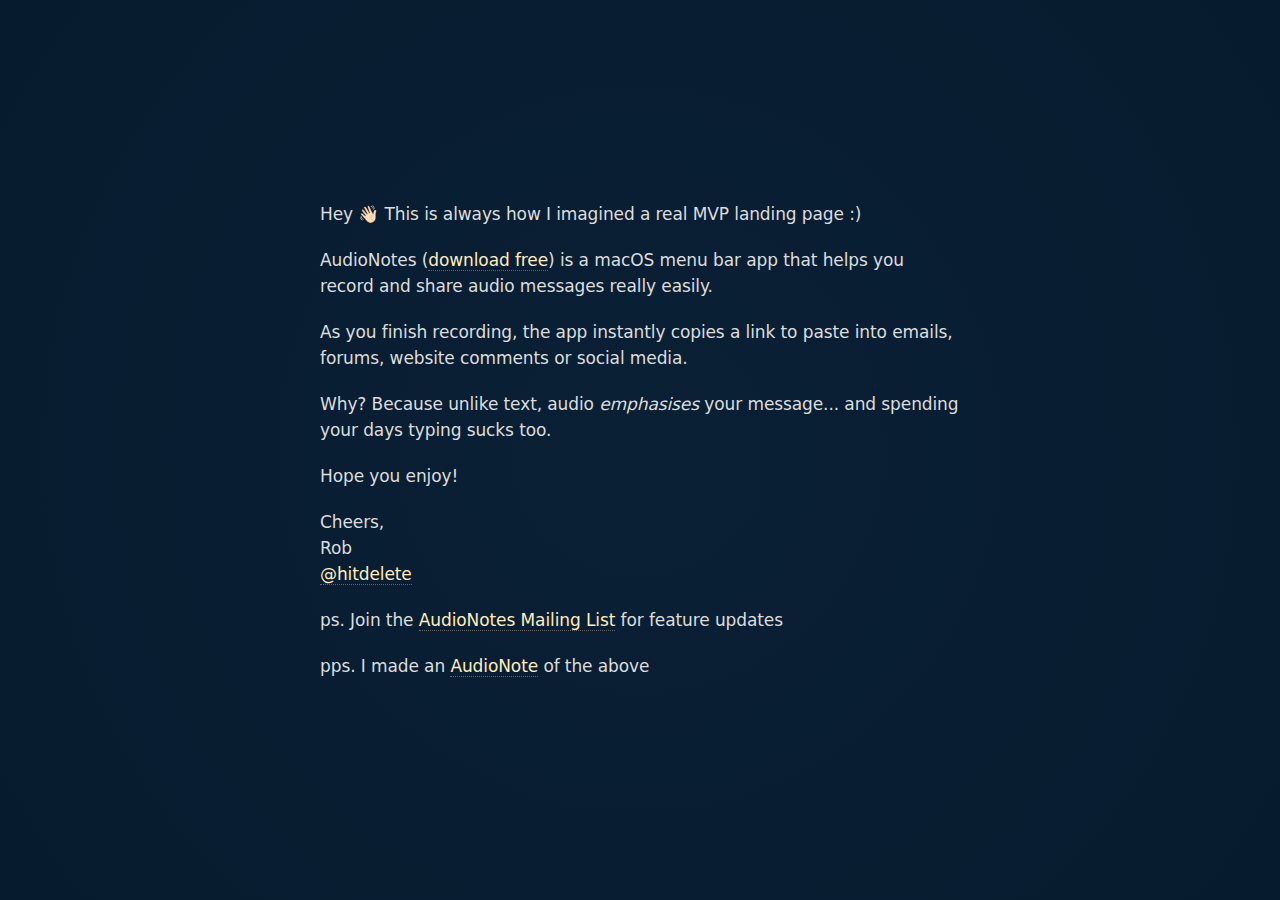
==== index.html @ 0e55c975 "v0.1 - Initial Commit" ====
<!DOCTYPE html>
<html lang="en-US">

<head>

	<meta charset="UTF-8" />
	<meta http-equiv="X-UA-Compatible" content="IE=edge" />
	
	<title>AudioNotes</title>
	<meta name="description" content="AudioNotes a free macOS menu bar app that helps you record and share audio messages. Download free." />
	<meta name="author" content="Hit Delete, @hitdelete" />
	<meta name="robots" content="index, follow" />
	<meta name="referrer" content="always" />

	<!-- Styles -->
	<meta name="viewport" content="width=device-width,initial-scale=1" />
	<link rel='stylesheet' href='style.css' type='text/css' media='screen' />

	<!-- Analytics -->
	<script>
	  (function(i,s,o,g,r,a,m){i['GoogleAnalyticsObject']=r;i[r]=i[r]||function(){
	  (i[r].q=i[r].q||[]).push(arguments)},i[r].l=1*new Date();a=s.createElement(o),
	  m=s.getElementsByTagName(o)[0];a.async=1;a.src=g;m.parentNode.insertBefore(a,m)
	  })(window,document,'script','https://www.google-analytics.com/analytics.js','ga');
	  ga('create', 'UA-99703546-1', 'auto');
	  ga('send', 'pageview');
	</script>	

</head>

<body>

	<div class="container">

		<!-- <p class="icon"><img src="icon.jpg" alt="AudioNotes Icon" /></p> -->
		
		<p>Hey 👋🏻  This is always how I imagined a real MVP landing page :)</p>

		<p>AudioNotes (<a href="https://hitdelete.com/download/audionotes/">download free</a>) is a macOS menu bar app that helps you record and share audio messages really easily.</p>

		<p>As you finish recording, the app instantly copies a link to paste into emails, forums, website comments or social media.</p>

		<p>Why? Because unlike text, audio <em>emphasises</em> your message... and spending your days typing sucks too.</p>

		<p>Hope you enjoy!</p>

		<p>Cheers,<br />
		Rob<br />
		<a href="https://twitter.com/hitdelete">@hitdelete</a></p>

		<p>ps. Join the <a href="https://hitdelete.com/go/audionotes-list">AudioNotes Mailing List</a> for feature updates</p>

		<p>pps. I made an <a href="#">AudioNote</a> of the above</p>


	</div>

</body>

</html>
---- style.css ----
html{color:#000}body,div,dl,dt,dd,ul,ol,li,h1,h2,h3,h4,h5,h6,pre,code,form,fieldset,legend,input,button,textarea,p,blockquote,th,td{margin:0;padding:0}table{border-collapse:collapse;border-spacing:0}fieldset,img{border:0}address,caption,cite,code,dfn,em,strong,th,var,optgroup{font-style:inherit;font-weight:inherit}del,ins{text-decoration:none}li{list-style:none}caption,th{text-align:left}h1,h2,h3,h4,h5,h6{font-size:100%;font-weight:normal}q:before,q:after{content:''}abbr,acronym{border:0;font-variant:normal}sup{vertical-align:baseline}sub{vertical-align:baseline}legend{color:#000}input,button,textarea,select,optgroup,option{font-family:inherit;font-size:inherit;font-style:inherit;font-weight:inherit}input,button,textarea,select{*font-size:100%}input[type=text]{border:none}body,html{width:100%;height:100%}body{display:-webkit-box;display:-ms-flexbox;display:flex;background:#0a2035;background:-webkit-radial-gradient(center, circle, #0a2035, #071b2e);background:radial-gradient(circle at center, #0a2035, #071b2e);font-family:-apple-system, system-ui, "Segoe UI", Roboto, Oxygen, Ubuntu, Cantarell, "Open Sans", "Helvetica Neue", sans-serif;font-size:17px;line-height:26px;letter-spacing:-0.1px;color:#DDD}p{margin-bottom:20px}em{font-style:italic}hr{border:none;height:1px;display:block;margin:80px 0;text-align:center}hr:after{content:'\000B7 \000B7 \000B7 ';display:inline-block;position:relative;top:-13px;padding:0 3px;color:#999;font-size:48px;letter-spacing:10px}a{color:#FFEDBC;text-decoration:none;-webkit-transition-duration:0.3s;transition-duration:0.3s;border-bottom:1px dotted #666}a:hover{color:#FFF;-webkit-transition-duration:0.1s;transition-duration:0.1s;border-bottom:1px solid #666}*{-webkit-font-smoothing:antialiased;-moz-osx-font-smoothing:grayscale;text-rendering:optimizeLegibility;-moz-font-feature-settings:"liga" on;margin:0}@-webkit-keyframes fadein{from{opacity:0;margin-top:120px}to{opacity:1;margin-top:80px}}@keyframes fadein{from{opacity:0;margin-top:120px}to{opacity:1;margin-top:80px}}@-webkit-keyframes fadein-copyright{from{opacity:0}to{opacity:1}}@keyframes fadein-copyright{from{opacity:0}to{opacity:1}}.container{margin:auto;width:640px;max-width:100%}@media (max-width: 800px){.container{padding:40px 40px 20px 40px}}.container p.icon{margin-bottom:80px}@media (max-width: 800px){.container p.icon{margin-bottom:40px}}.container p.icon img{max-width:30px;height:audio}#center_stage{position:absolute;top:50%;left:50%;-webkit-transform:translateX(-50%) translateY(-50%);transform:translateX(-50%) translateY(-50%)}#center_stage .error{display:none;font-weight:500;font-stretch:normal;font-size:200%;color:#fff}#accreditation,#expiry{position:absolute;bottom:80px;font-size:15px;line-height:15px}@media (max-width: 600px){#accreditation,#expiry{width:100%;text-align:center;font-size:12px;line-height:12px}}#expiry{left:80px}@media (max-width: 600px){#expiry{left:auto;bottom:40px}}#accreditation{right:80px}@media (max-width: 600px){#accreditation{right:auto;bottom:60px}}
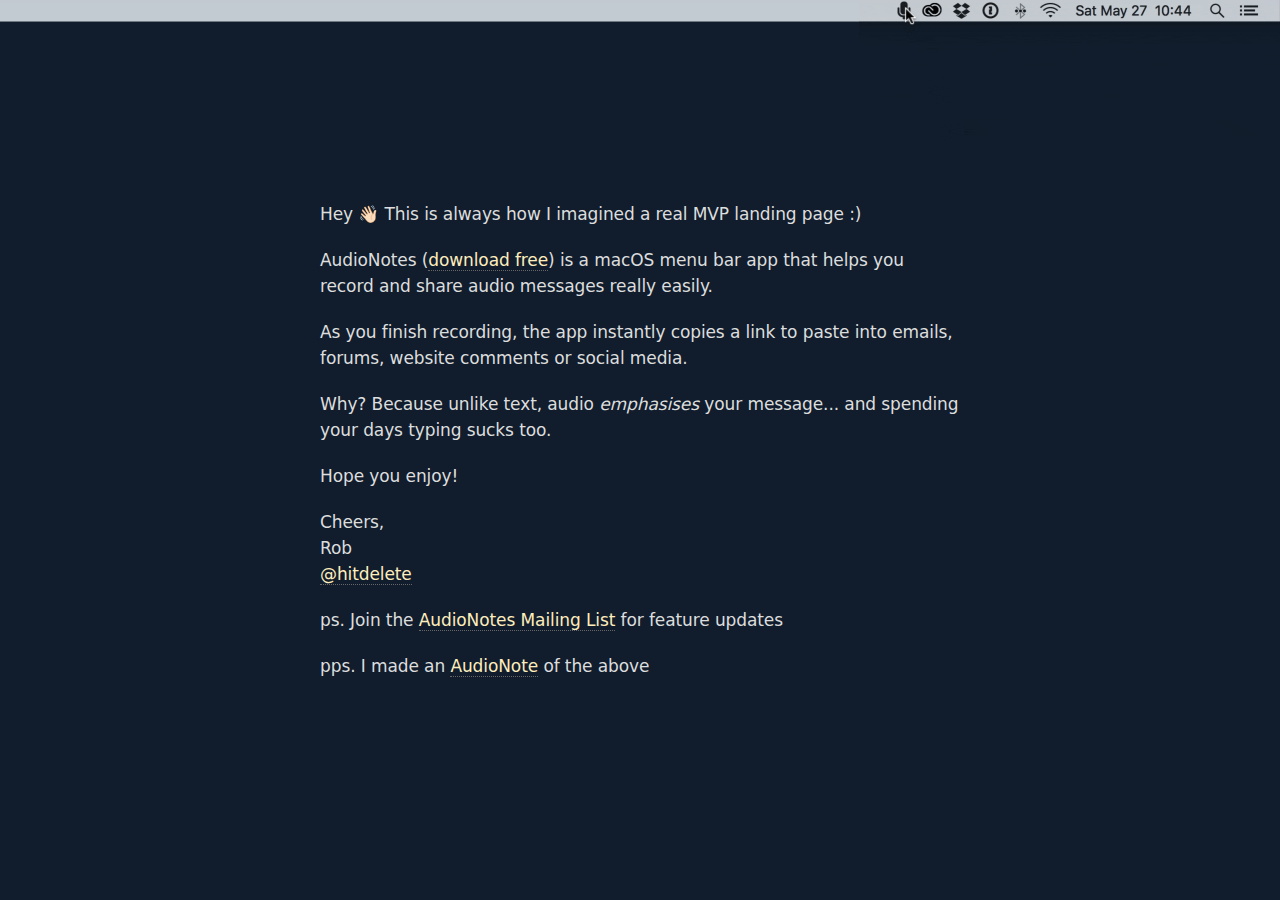
==== commit c57658a9: "v0.4 - Added GIF demo to Landing Page" ====
--- a/index.html
+++ b/index.html
@@ -12,9 +12,25 @@
 	<meta name="robots" content="index, follow" />
 	<meta name="referrer" content="always" />
 
+	<!-- Social -->
+	<meta property="og:title" content="AudioNotes" />
+	<meta property="og:description" content="AudioNotes a free macOS menu bar app that helps you record and share audio messages. Download free." />
+	<meta property="og:image" content="https://s3.amazonaws.com/static.audionot.es/social-audionotes.jpg">
+	<meta property="og:url" content="https://audionot.es" />
+	<meta name="twitter:title" content="AudioNotes" >
+	<meta name="twitter:description" content="AudioNotes a free macOS menu bar app that helps you record and share audio messages. Download free." />
+	<meta name="twitter:image" content="https://s3.amazonaws.com/static.audionot.es/social-audionotes.jpg" />
+	<meta name="twitter:card" content="summary_large_image" />
+	<meta name="twitter:site" content="@hitdelete" />
+	<meta name="twitter:creator" content="@hitdelete" />
+	
 	<!-- Styles -->
 	<meta name="viewport" content="width=device-width,initial-scale=1" />
 	<link rel='stylesheet' href='style.css' type='text/css' media='screen' />
+
+	<!-- Favicons -->
+	<link rel="icon" type="image/png" href="favicon.png" sizes="32x32">
+	<link rel="icon" type="image/png" href="favicon.png" sizes="16x16">
 
 	<!-- Analytics -->
 	<script>
@@ -28,30 +44,31 @@
 
 </head>
 
-<body>
+<body class="home">
 
-	<div class="container">
+	<div class="demo">
 
-		<!-- <p class="icon"><img src="icon.jpg" alt="AudioNotes Icon" /></p> -->
-		
-		<p>Hey 👋🏻  This is always how I imagined a real MVP landing page :)</p>
+		<div class="container">
+			
+			<p>Hey 👋🏻  This is always how I imagined a real MVP landing page :)</p>
 
-		<p>AudioNotes (<a href="https://hitdelete.com/download/audionotes/">download free</a>) is a macOS menu bar app that helps you record and share audio messages really easily.</p>
+			<p>AudioNotes (<a href="https://hitdelete.com/download/audionotes/">download free</a>) is a macOS menu bar app that helps you record and share audio messages really easily.</p>
 
-		<p>As you finish recording, the app instantly copies a link to paste into emails, forums, website comments or social media.</p>
+			<p>As you finish recording, the app instantly copies a link to paste into emails, forums, website comments or social media.</p>
 
-		<p>Why? Because unlike text, audio <em>emphasises</em> your message... and spending your days typing sucks too.</p>
+			<p>Why? Because unlike text, audio <em>emphasises</em> your message... and spending your days typing sucks too.</p>
 
-		<p>Hope you enjoy!</p>
+			<p>Hope you enjoy!</p>
 
-		<p>Cheers,<br />
-		Rob<br />
-		<a href="https://twitter.com/hitdelete">@hitdelete</a></p>
+			<p>Cheers,<br />
+			Rob<br />
+			<a href="https://twitter.com/hitdelete">@hitdelete</a></p>
 
-		<p>ps. Join the <a href="https://hitdelete.com/go/audionotes-list">AudioNotes Mailing List</a> for feature updates</p>
+			<p>ps. Join the <a href="https://hitdelete.com/go/audionotes-list">AudioNotes Mailing List</a> for feature updates</p>
 
-		<p>pps. I made an <a href="#">AudioNote</a> of the above</p>
+			<p>pps. I made an <a href="https://audionot.es/L4En9MKohjs">AudioNote</a> of the above</p>
 
+		</div>		
 
 	</div>
 
--- a/style.css
+++ b/style.css
@@ -1 +1 @@
-html{color:#000}body,div,dl,dt,dd,ul,ol,li,h1,h2,h3,h4,h5,h6,pre,code,form,fieldset,legend,input,button,textarea,p,blockquote,th,td{margin:0;padding:0}table{border-collapse:collapse;border-spacing:0}fieldset,img{border:0}address,caption,cite,code,dfn,em,strong,th,var,optgroup{font-style:inherit;font-weight:inherit}del,ins{text-decoration:none}li{list-style:none}caption,th{text-align:left}h1,h2,h3,h4,h5,h6{font-size:100%;font-weight:normal}q:before,q:after{content:''}abbr,acronym{border:0;font-variant:normal}sup{vertical-align:baseline}sub{vertical-align:baseline}legend{color:#000}input,button,textarea,select,optgroup,option{font-family:inherit;font-size:inherit;font-style:inherit;font-weight:inherit}input,button,textarea,select{*font-size:100%}input[type=text]{border:none}body,html{width:100%;height:100%}body{display:-webkit-box;display:-ms-flexbox;display:flex;background:#0a2035;background:-webkit-radial-gradient(center, circle, #0a2035, #071b2e);background:radial-gradient(circle at center, #0a2035, #071b2e);font-family:-apple-system, system-ui, "Segoe UI", Roboto, Oxygen, Ubuntu, Cantarell, "Open Sans", "Helvetica Neue", sans-serif;font-size:17px;line-height:26px;letter-spacing:-0.1px;color:#DDD}p{margin-bottom:20px}em{font-style:italic}hr{border:none;height:1px;display:block;margin:80px 0;text-align:center}hr:after{content:'\000B7 \000B7 \000B7 ';display:inline-block;position:relative;top:-13px;padding:0 3px;color:#999;font-size:48px;letter-spacing:10px}a{color:#FFEDBC;text-decoration:none;-webkit-transition-duration:0.3s;transition-duration:0.3s;border-bottom:1px dotted #666}a:hover{color:#FFF;-webkit-transition-duration:0.1s;transition-duration:0.1s;border-bottom:1px solid #666}*{-webkit-font-smoothing:antialiased;-moz-osx-font-smoothing:grayscale;text-rendering:optimizeLegibility;-moz-font-feature-settings:"liga" on;margin:0}@-webkit-keyframes fadein{from{opacity:0;margin-top:120px}to{opacity:1;margin-top:80px}}@keyframes fadein{from{opacity:0;margin-top:120px}to{opacity:1;margin-top:80px}}@-webkit-keyframes fadein-copyright{from{opacity:0}to{opacity:1}}@keyframes fadein-copyright{from{opacity:0}to{opacity:1}}.container{margin:auto;width:640px;max-width:100%}@media (max-width: 800px){.container{padding:40px 40px 20px 40px}}.container p.icon{margin-bottom:80px}@media (max-width: 800px){.container p.icon{margin-bottom:40px}}.container p.icon img{max-width:30px;height:audio}#center_stage{position:absolute;top:50%;left:50%;-webkit-transform:translateX(-50%) translateY(-50%);transform:translateX(-50%) translateY(-50%)}#center_stage .error{display:none;font-weight:500;font-stretch:normal;font-size:200%;color:#fff}#accreditation,#expiry{position:absolute;bottom:80px;font-size:15px;line-height:15px}@media (max-width: 600px){#accreditation,#expiry{width:100%;text-align:center;font-size:12px;line-height:12px}}#expiry{left:80px}@media (max-width: 600px){#expiry{left:auto;bottom:40px}}#accreditation{right:80px}@media (max-width: 600px){#accreditation{right:auto;bottom:60px}}
+html{color:#000}body,div,dl,dt,dd,ul,ol,li,h1,h2,h3,h4,h5,h6,pre,code,form,fieldset,legend,input,button,textarea,p,blockquote,th,td{margin:0;padding:0}table{border-collapse:collapse;border-spacing:0}fieldset,img{border:0}address,caption,cite,code,dfn,em,strong,th,var,optgroup{font-style:inherit;font-weight:inherit}del,ins{text-decoration:none}li{list-style:none}caption,th{text-align:left}h1,h2,h3,h4,h5,h6{font-size:100%;font-weight:normal}q:before,q:after{content:''}abbr,acronym{border:0;font-variant:normal}sup{vertical-align:baseline}sub{vertical-align:baseline}legend{color:#000}input,button,textarea,select,optgroup,option{font-family:inherit;font-size:inherit;font-style:inherit;font-weight:inherit}input,button,textarea,select{*font-size:100%}input[type=text]{border:none}body,html{width:100%;height:100%}body{display:-webkit-box;display:-ms-flexbox;display:flex;background:#0a2035;font-family:-apple-system, system-ui, "Segoe UI", Roboto, Oxygen, Ubuntu, Cantarell, "Open Sans", "Helvetica Neue", sans-serif;font-size:17px;line-height:26px;letter-spacing:-0.1px;color:#DDD}body.home{background:#111d2d;background-image:url("menubar.jpg");background-size:1px 22px;background-repeat:repeat-x;background-position:top}body.note{background:#0a2035;background:-webkit-radial-gradient(center, circle, #0a2035, #071b2e);background:radial-gradient(circle at center, #0a2035, #071b2e)}p{margin-bottom:20px}em{font-style:italic}hr{border:none;height:1px;display:block;margin:80px 0;text-align:center}hr:after{content:'\000B7 \000B7 \000B7 ';display:inline-block;position:relative;top:-13px;padding:0 3px;color:#999;font-size:48px;letter-spacing:10px}a{color:#FFEDBC;text-decoration:none;-webkit-transition-duration:0.3s;transition-duration:0.3s;border-bottom:1px dotted #666}a:hover{color:#FFF;-webkit-transition-duration:0.1s;transition-duration:0.1s;border-bottom:1px solid #666}*{-webkit-font-smoothing:antialiased;-moz-osx-font-smoothing:grayscale;text-rendering:optimizeLegibility;-moz-font-feature-settings:"liga" on;margin:0}@-webkit-keyframes fadein{from{opacity:0;margin-top:120px}to{opacity:1;margin-top:80px}}@keyframes fadein{from{opacity:0;margin-top:120px}to{opacity:1;margin-top:80px}}@-webkit-keyframes fadein-copyright{from{opacity:0}to{opacity:1}}@keyframes fadein-copyright{from{opacity:0}to{opacity:1}}.demo{background-image:url("demo.gif");background-size:421px 161px;background-repeat:no-repeat;background-position:top right;display:-webkit-box;display:-ms-flexbox;display:flex;width:100%;height:100%}@media (max-width: 420px){.demo{background-position:top left}}.container{margin:auto;width:640px;max-width:100%}@media (max-width: 700px){.container{padding:0 40px 20px 40px;margin-left:auto;margin-right:auto;margin-top:160px}}@media (max-height: 850px){.container{margin-top:160px}}#center_stage{position:absolute;top:50%;left:50%;-webkit-transform:translateX(-50%) translateY(-50%);transform:translateX(-50%) translateY(-50%)}#center_stage .error{display:none;font-weight:500;font-stretch:normal;font-size:200%;color:#fff}#accreditation,#expiry{position:absolute;bottom:80px;font-size:15px;line-height:15px}@media (max-width: 600px){#accreditation,#expiry{width:100%;text-align:center;font-size:12px;line-height:12px}}#expiry{left:80px}@media (max-width: 600px){#expiry{left:auto;bottom:40px}}#accreditation{right:80px}@media (max-width: 600px){#accreditation{right:auto;bottom:60px}}
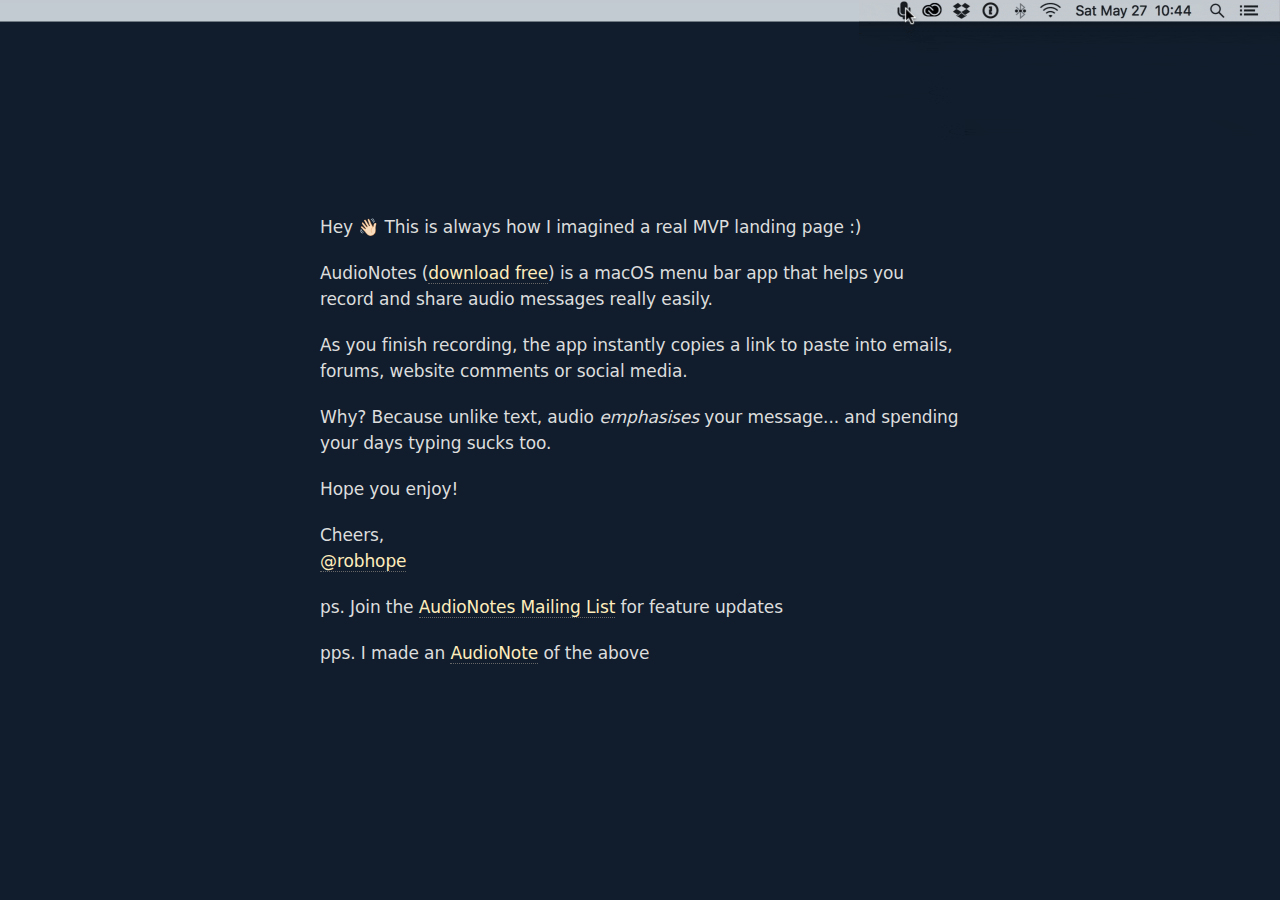
==== commit e8dcfb2e: "v0.8 - Updated Linker links" ====
--- a/index.html
+++ b/index.html
@@ -8,7 +8,7 @@
 	
 	<title>AudioNotes</title>
 	<meta name="description" content="AudioNotes a free macOS menu bar app that helps you record and share audio messages. Download free." />
-	<meta name="author" content="Hit Delete, @hitdelete" />
+	<meta name="author" content="Rob Hope, @robhope" />
 	<meta name="robots" content="index, follow" />
 	<meta name="referrer" content="always" />
 
@@ -21,8 +21,8 @@
 	<meta name="twitter:description" content="AudioNotes a free macOS menu bar app that helps you record and share audio messages. Download free." />
 	<meta name="twitter:image" content="https://s3.amazonaws.com/static.audionot.es/social-audionotes.jpg" />
 	<meta name="twitter:card" content="summary_large_image" />
-	<meta name="twitter:site" content="@hitdelete" />
-	<meta name="twitter:creator" content="@hitdelete" />
+	<meta name="twitter:site" content="@robhope" />
+	<meta name="twitter:creator" content="@robhope" />
 	
 	<!-- Styles -->
 	<meta name="viewport" content="width=device-width,initial-scale=1" />
@@ -52,7 +52,7 @@
 			
 			<p>Hey 👋🏻  This is always how I imagined a real MVP landing page :)</p>
 
-			<p>AudioNotes (<a href="https://hitdelete.com/download/audionotes/">download free</a>) is a macOS menu bar app that helps you record and share audio messages really easily.</p>
+			<p>AudioNotes (<a href="https://robhope.com/go/audionotes/">download free</a>) is a macOS menu bar app that helps you record and share audio messages really easily.</p>
 
 			<p>As you finish recording, the app instantly copies a link to paste into emails, forums, website comments or social media.</p>
 
@@ -61,10 +61,9 @@
 			<p>Hope you enjoy!</p>
 
 			<p>Cheers,<br />
-			Rob<br />
-			<a href="https://twitter.com/hitdelete">@hitdelete</a></p>
+			<a href="https://twitter.com/robhope">@robhope</a></p>
 
-			<p>ps. Join the <a href="https://hitdelete.com/go/audionotes-list">AudioNotes Mailing List</a> for feature updates</p>
+			<p>ps. Join the <a href="https://robhope.com/go/audionotes-list">AudioNotes Mailing List</a> for feature updates</p>
 
 			<p>pps. I made an <a href="https://audionot.es/L4En9MKohjs">AudioNote</a> of the above</p>
 
--- a/style.css
+++ b/style.css
@@ -1 +1 @@
-html{color:#000}body,div,dl,dt,dd,ul,ol,li,h1,h2,h3,h4,h5,h6,pre,code,form,fieldset,legend,input,button,textarea,p,blockquote,th,td{margin:0;padding:0}table{border-collapse:collapse;border-spacing:0}fieldset,img{border:0}address,caption,cite,code,dfn,em,strong,th,var,optgroup{font-style:inherit;font-weight:inherit}del,ins{text-decoration:none}li{list-style:none}caption,th{text-align:left}h1,h2,h3,h4,h5,h6{font-size:100%;font-weight:normal}q:before,q:after{content:''}abbr,acronym{border:0;font-variant:normal}sup{vertical-align:baseline}sub{vertical-align:baseline}legend{color:#000}input,button,textarea,select,optgroup,option{font-family:inherit;font-size:inherit;font-style:inherit;font-weight:inherit}input,button,textarea,select{*font-size:100%}input[type=text]{border:none}body,html{width:100%;height:100%}body{display:-webkit-box;display:-ms-flexbox;display:flex;background:#0a2035;font-family:-apple-system, system-ui, "Segoe UI", Roboto, Oxygen, Ubuntu, Cantarell, "Open Sans", "Helvetica Neue", sans-serif;font-size:17px;line-height:26px;letter-spacing:-0.1px;color:#DDD}body.home{background:#111d2d;background-image:url("menubar.jpg");background-size:1px 22px;background-repeat:repeat-x;background-position:top}body.note{background:#0a2035;background:-webkit-radial-gradient(center, circle, #0a2035, #071b2e);background:radial-gradient(circle at center, #0a2035, #071b2e)}p{margin-bottom:20px}em{font-style:italic}hr{border:none;height:1px;display:block;margin:80px 0;text-align:center}hr:after{content:'\000B7 \000B7 \000B7 ';display:inline-block;position:relative;top:-13px;padding:0 3px;color:#999;font-size:48px;letter-spacing:10px}a{color:#FFEDBC;text-decoration:none;-webkit-transition-duration:0.3s;transition-duration:0.3s;border-bottom:1px dotted #666}a:hover{color:#FFF;-webkit-transition-duration:0.1s;transition-duration:0.1s;border-bottom:1px solid #666}*{-webkit-font-smoothing:antialiased;-moz-osx-font-smoothing:grayscale;text-rendering:optimizeLegibility;-moz-font-feature-settings:"liga" on;margin:0}@-webkit-keyframes fadein{from{opacity:0;margin-top:120px}to{opacity:1;margin-top:80px}}@keyframes fadein{from{opacity:0;margin-top:120px}to{opacity:1;margin-top:80px}}@-webkit-keyframes fadein-copyright{from{opacity:0}to{opacity:1}}@keyframes fadein-copyright{from{opacity:0}to{opacity:1}}.demo{background-image:url("demo.gif");background-size:421px 161px;background-repeat:no-repeat;background-position:top right;display:-webkit-box;display:-ms-flexbox;display:flex;width:100%;height:100%}@media (max-width: 420px){.demo{background-position:top left}}.container{margin:auto;width:640px;max-width:100%}@media (max-width: 700px){.container{padding:0 40px 20px 40px;margin-left:auto;margin-right:auto;margin-top:160px}}@media (max-height: 850px){.container{margin-top:160px}}#center_stage{position:absolute;top:50%;left:50%;-webkit-transform:translateX(-50%) translateY(-50%);transform:translateX(-50%) translateY(-50%)}#center_stage .error{display:none;font-weight:500;font-stretch:normal;font-size:200%;color:#fff}#accreditation,#expiry{position:absolute;bottom:80px;font-size:15px;line-height:15px}@media (max-width: 600px){#accreditation,#expiry{width:100%;text-align:center;font-size:12px;line-height:12px}}#expiry{left:80px}@media (max-width: 600px){#expiry{left:auto;bottom:40px}}#accreditation{right:80px}@media (max-width: 600px){#accreditation{right:auto;bottom:60px}}
+html{color:#000}body,div,dl,dt,dd,ul,ol,li,h1,h2,h3,h4,h5,h6,pre,code,form,fieldset,legend,input,button,textarea,p,blockquote,th,td{margin:0;padding:0}table{border-collapse:collapse;border-spacing:0}fieldset,img{border:0}address,caption,cite,code,dfn,em,strong,th,var,optgroup{font-style:inherit;font-weight:inherit}del,ins{text-decoration:none}li{list-style:none}caption,th{text-align:left}h1,h2,h3,h4,h5,h6{font-size:100%;font-weight:normal}q:before,q:after{content:''}abbr,acronym{border:0;font-variant:normal}sup{vertical-align:baseline}sub{vertical-align:baseline}legend{color:#000}input,button,textarea,select,optgroup,option{font-family:inherit;font-size:inherit;font-style:inherit;font-weight:inherit}input,button,textarea,select{*font-size:100%}input[type=text]{border:none}body,html{width:100%;height:100%}body{display:-webkit-box;display:-ms-flexbox;display:flex;background:#0a2035;font-family:-apple-system, system-ui, "Segoe UI", Roboto, Oxygen, Ubuntu, Cantarell, "Open Sans", "Helvetica Neue", sans-serif;font-size:17px;line-height:26px;letter-spacing:-0.1px;color:#DDD}body.home{background:#111d2d;background-image:url("menubar.jpg");background-size:1px 22px;background-repeat:repeat-x;background-position:top}body.note{background:#0a2035;background:-webkit-radial-gradient(center, circle, #0a2035, #071b2e);background:radial-gradient(circle at center, #0a2035, #071b2e)}p{margin-bottom:20px}em{font-style:italic}hr{border:none;height:1px;display:block;margin:80px 0;text-align:center}hr:after{content:'\000B7 \000B7 \000B7 ';display:inline-block;position:relative;top:-13px;padding:0 3px;color:#999;font-size:48px;letter-spacing:10px}a{color:#FFEDBC;text-decoration:none;-webkit-transition-duration:0.3s;transition-duration:0.3s;border-bottom:1px dotted #666}a:hover{color:#FFF;-webkit-transition-duration:0.1s;transition-duration:0.1s;border-bottom:1px solid #666}*{-webkit-font-smoothing:antialiased;-moz-osx-font-smoothing:grayscale;text-rendering:optimizeLegibility;-moz-font-feature-settings:"liga" on;margin:0}@-webkit-keyframes fadein{from{opacity:0;margin-top:120px}to{opacity:1;margin-top:80px}}@keyframes fadein{from{opacity:0;margin-top:120px}to{opacity:1;margin-top:80px}}@-webkit-keyframes fadein-copyright{from{opacity:0}to{opacity:1}}@keyframes fadein-copyright{from{opacity:0}to{opacity:1}}.demo{background-image:url("demo.gif");background-size:421px 161px;background-repeat:no-repeat;background-position:top right;display:-webkit-box;display:-ms-flexbox;display:flex;width:100%;height:100%}@media (max-width: 420px){.demo{background-position:top left}}.container{margin:auto;width:640px;max-width:100%}@media (max-width: 700px){.container{padding:0 40px 20px 40px;margin-left:auto;margin-right:auto;margin-top:160px}}@media (max-height: 850px){.container{margin-top:160px}}#center_stage{position:absolute;top:50%;left:50%;-webkit-transform:translateX(-50%) translateY(-50%);transform:translateX(-50%) translateY(-50%)}#center_stage .error{display:none;font-weight:500;font-stretch:normal;font-size:200%;color:#fff}#accreditation,#expiry{position:absolute;bottom:80px;font-size:15px;line-height:15px}@media (max-width: 600px){#accreditation,#expiry{width:100%;text-align:center;font-size:12px;line-height:12px}}#expiry{left:80px}@media (max-width: 600px){#expiry{left:auto;bottom:40px}}#accreditation{right:80px}@media (max-width: 600px){#accreditation{right:auto;bottom:60px}}#credits-container{padding:20px;width:100%;max-width:640px}#credits-container h1{font-size:30px;line-height:38px;margin-bottom:20px;color:#FFF}#credits-container h2{font-size:24px;line-height:30px;margin-bottom:20px}#credits-container ul{margin:0;padding:0;margin:0 0 20px 25px}#credits-container ul li{list-style-type:circle;padding:0 0 10px 5px}#credits-container ol{margin:0;padding:0;margin:0 0 20px 25px}#credits-container ol li{list-style-type:decimal;padding:0 0 10px 0}
